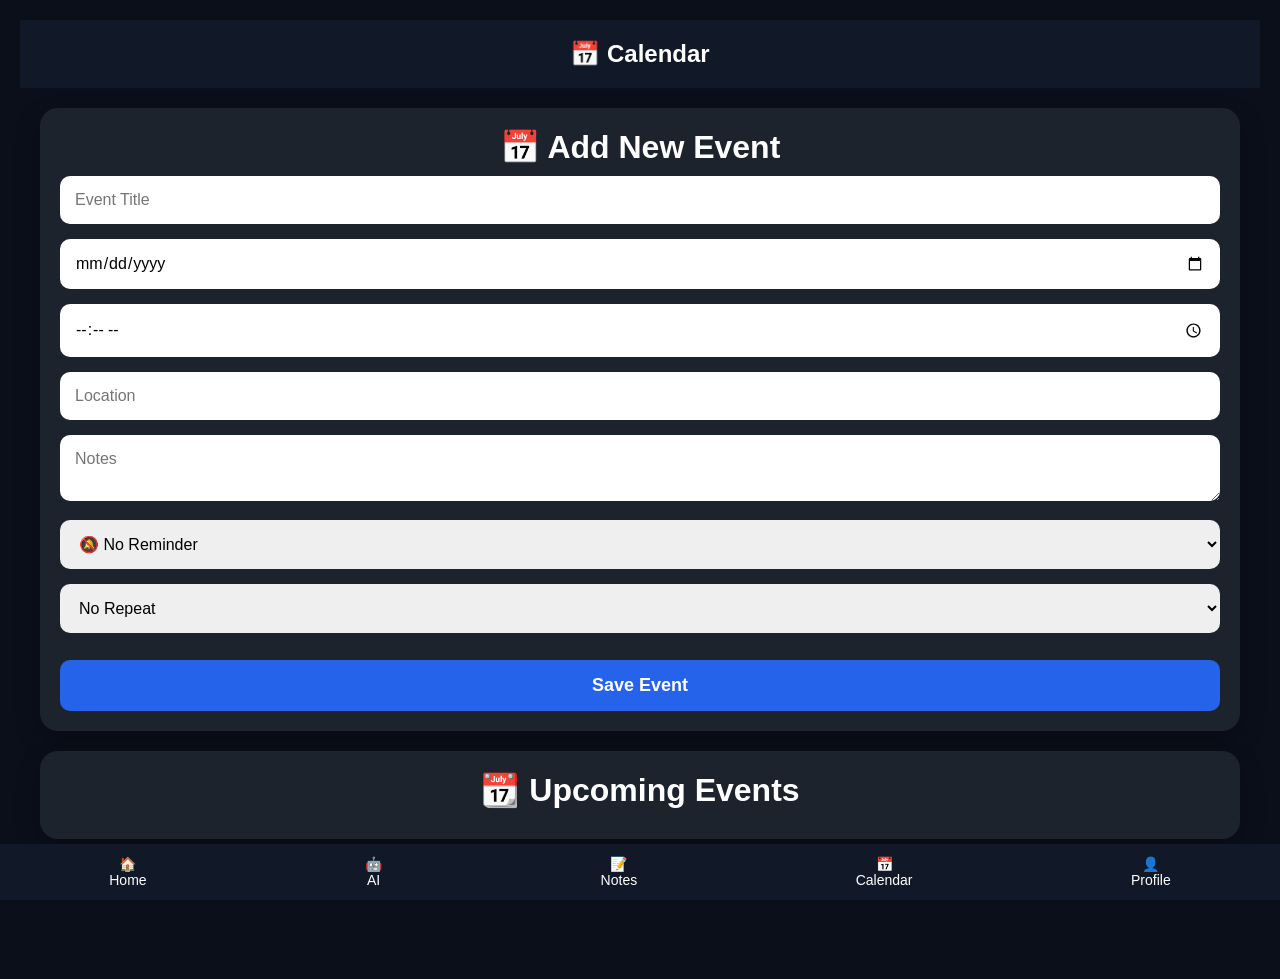
==== calendar.html @ 16aede97 "Fix CSS syntax for input, textarea, and select" ====
<!DOCTYPE html>
<html lang="en">
<head>
<meta charset="UTF-8">
<meta name="viewport" content="width=device-width, initial-scale=1.0">
<title>Calendar - AI Life Assistant</title>

<link rel="stylesheet" href="style.css">

<style>
body{
    margin:0;
    font-family:Arial,sans-serif;
    background:#0B0F1A;
    color:white;
    padding-bottom:100px;
}

header{
    background:#111827;
    padding:20px;
    text-align:center;
    font-size:24px;
    font-weight:bold;
}

.container{
    padding:20px;
}

input,
textarea,
select{
    width:100%;
    padding:15px;
    margin-bottom:15px;
    border:none;
    border-radius:10px;
    font-size:16px;
    box-sizing:border-box;

}

button{
    width:100%;
    padding:15px;
    background:#2563EB;
    color:white;
    border:none;
    border-radius:10px;
    font-size:18px;
    cursor:pointer;
}

button:hover{
    background:#1D4ED8;
}

.event{
    background:#1F2937;
    padding:15px;
    margin-top:15px;
    border-radius:10px;
}
</style>
</head>

<body>

<header>
    📅 Calendar
</header>

<div class="container">

    <div class="card">

        <h2>📅 Add New Event</h2>

        <input
            type="text"
            id="eventTitle"
            placeholder="Event Title">

        <input
            type="date"
            id="eventDate">

        <input
            type="time"
            id="eventTime">

        <input
            type="text"
            id="eventLocation"
            placeholder="Location">

        <textarea
            id="eventNotes"
            placeholder="Notes"></textarea>

        <select id="eventReminder">
            <option value="none">🔕 No Reminder</option>
            <option value="10">10 Minutes Before</option>
            <option value="30">30 Minutes Before</option>
            <option value="60">1 Hour Before</option>
            <option value="1440">1 Day Before</option>
        </select>

        <select id="eventRepeat">
            <option value="none">No Repeat</option>
            <option value="daily">Daily</option>
            <option value="weekly">Weekly</option>
            <option value="monthly">Monthly</option>
            <option value="yearly">Yearly</option>
        </select>

        <button onclick="addEvent()">
            Save Event
        </button>

    </div>

    <div class="card">

        <h2>📆 Upcoming Events</h2>

        <ul id="eventList"></ul>

    </div>

</div>

<div class="navbar">
    <a href="dashboard.html">🏠<br>Home</a>
    <a href="chat.html">🤖<br>AI</a>
    <a href="notes.html">📝<br>Notes</a>
    <a href="calendar.html">📅<br>Calendar</a>
    <a href="profile.html">👤<br>Profile</a>
</div>

<script>

let events = JSON.parse(localStorage.getItem("events")) || [];

const eventList = document.getElementById("eventList");

renderEvents();

function addEvent() {

    const title = document.getElementById("eventTitle").value.trim();
    const date = document.getElementById("eventDate").value;
    const time = document.getElementById("eventTime").value;
    const location = document.getElementById("eventLocation").value.trim();
    const notes = document.getElementById("eventNotes").value.trim();
    const reminder = document.getElementById("eventReminder").value;
    const repeat = document.getElementById("eventRepeat").value;

    if (title === "" || date === "") {
        alert("Please enter an Event Title and Date.");
        return;
    }

    events.push({
        title: title,
        date: date,
        time: time,
        location: location,
        notes: notes,
        reminder: reminder,
        repeat: repeat
    });

    localStorage.setItem("events", JSON.stringify(events));

    renderEvents();

    document.getElementById("eventTitle").value = "";
    document.getElementById("eventDate").value = "";
    document.getElementById("eventTime").value = "";
    document.getElementById("eventLocation").value = "";
    document.getElementById("eventNotes").value = "";
    document.getElementById("eventReminder").value = "none";
    document.getElementById("eventRepeat").value = "none";
}

function renderEvents() {

    eventList.innerHTML = "";

    events.forEach((event, index) => {

        const li = document.createElement("li");

        li.innerHTML = `
            <strong>${event.title}</strong><br>
            📅 ${event.date}
            ${event.time ? "<br>🕒 " + event.time : ""}
            ${event.location ? "<br>📍 " + event.location : ""}
            ${event.notes ? "<br>📝 " + event.notes : ""}
            <br><br>
            <button onclick="deleteEvent(${index})">🗑️ Delete</button>
        `;

        eventList.appendChild(li);

    });

}

function deleteEvent(index) {

    events.splice(index, 1);

    localStorage.setItem("events", JSON.stringify(events));

    renderEvents();

}

</script>

</body>
</html>
---- style.css ----
*{
    margin:0;
    padding:0;
    box-sizing:border-box;
    font-family:Arial, sans-serif;
}

/* Body */
body{
    background:#0B0F1A;
    color:white;
    padding:20px;
    padding-bottom:120px;
}

/* Header */
.header{
    text-align:center;
    margin-bottom:20px;
}

.header h1{
    font-size:28px;
    margin:0;
}

.header p{
    color:#9CA3AF;
    margin-top:5px;
}

/* Navigation Bar */
.navbar{
    position:fixed;
    bottom:0;
    left:0;
    width:100%;
    background:#111827;
    display:flex;
    justify-content:space-around;
    align-items:center;
    padding:12px 0;
    z-index:1000;
}

.navbar a{
    color:white;
    text-decoration:none;
    text-align:center;
    font-size:14px;
}

/* Cards */
.card{
    background:#1D232D;
    border-radius:18px;
    padding:20px;
    margin-bottom:20px;
    text-align:center;
    box-shadow:0 10px 25px rgba(0,0,0,.25);
    transition:0.3s;
}

.card:hover{
    transform:translateY(-5px);
}

.card h2{
    font-size:32px;
    margin-bottom:10px;
}

.card h3{
    font-size:28px;
    color:#3B82F6;
    margin-bottom:10px;
}

.card p{
    color:#B5C0D0;
    margin:0;
}

/* Summary Cards */
.summary{
    display:grid;
    grid-template-columns:repeat(3,1fr);
    gap:15px;
    margin:20px 0;
}

.summary .card{
    margin-bottom:0;
}

/* Feature Grid */
.grid{
    display:grid;
    grid-template-columns:repeat(2,1fr);
    gap:15px;
    margin-top:20px;
}

.box{
    background:#1D232D;
    padding:20px;
    border-radius:15px;
    text-align:center;
    font-size:18px;
}

/* Buttons */
button,
.button{
    display:block;
    width:100%;
    background:#3B82F6;
    color:white;
    border:none;
    padding:14px;
    border-radius:12px;
    cursor:pointer;
    font-size:16px;
    font-weight:bold;
    text-decoration:none;
    margin-top:12px;
}

button:hover,
.button:hover{
    background:#2563EB;
}

/* Search */
#search{
    width:100%;
    padding:14px;
    border:none;
    border-radius:12px;
    font-size:16px;
    margin-top:15px;
}

/* Date */
#todayDate{
    font-size:18px;
    color:#60A5FA;
    font-weight:bold;
}
#taskInput{
    width:100%;
    padding:14px;
    border:none;
    border-radius:12px;
    font-size:16px;
    margin-bottom:15px;
    box-sizing:border-box;
    background:#fff;
    color:#000;
}

#taskList{
    list-style:none;
    padding:0;
    margin-top:20px;
}

#taskList li{
    background:#1F2937;
    padding:14px;
    border-radius:10px;
    margin-bottom:10px;
    cursor:pointer;
    transition:0.3s;
}

#taskList li:hover{
    background:#374151;
}
/* Progress Bar */

.progress{
    width:100%;
    height:18px;
    background:#374151;
    border-radius:20px;
    overflow:hidden;
    margin-top:15px;
}

#progressBar{
    width:0%;
    height:100%;
    background:#3B82F6;
    transition:.5s;
}

#progressText{
    margin-top:10px;
    font-size:16px;
    color:#9CA3AF;
}
#taskList li{

    display:flex;

    justify-content:space-between;

    align-items:center;

    background:#1F2937;

    padding:14px;

    border-radius:12px;

    margin-bottom:10px;

}

.deleteBtn{

    width:auto;

    margin:0;

    padding:8px 12px;

    background:#EF4444;

    border:none;

    border-radius:8px;

    cursor:pointer;

}

.deleteBtn:hover{

    background:#DC2626;

}
.progress{
    width:100%;
    height:20px;
    background:#374151;
    border-radius:20px;
    overflow:hidden;
    margin:15px 0;
}

#progressBar{
    width:0%;
    height:100%;
    background:#22C55E;
    transition:width .5s ease;
}
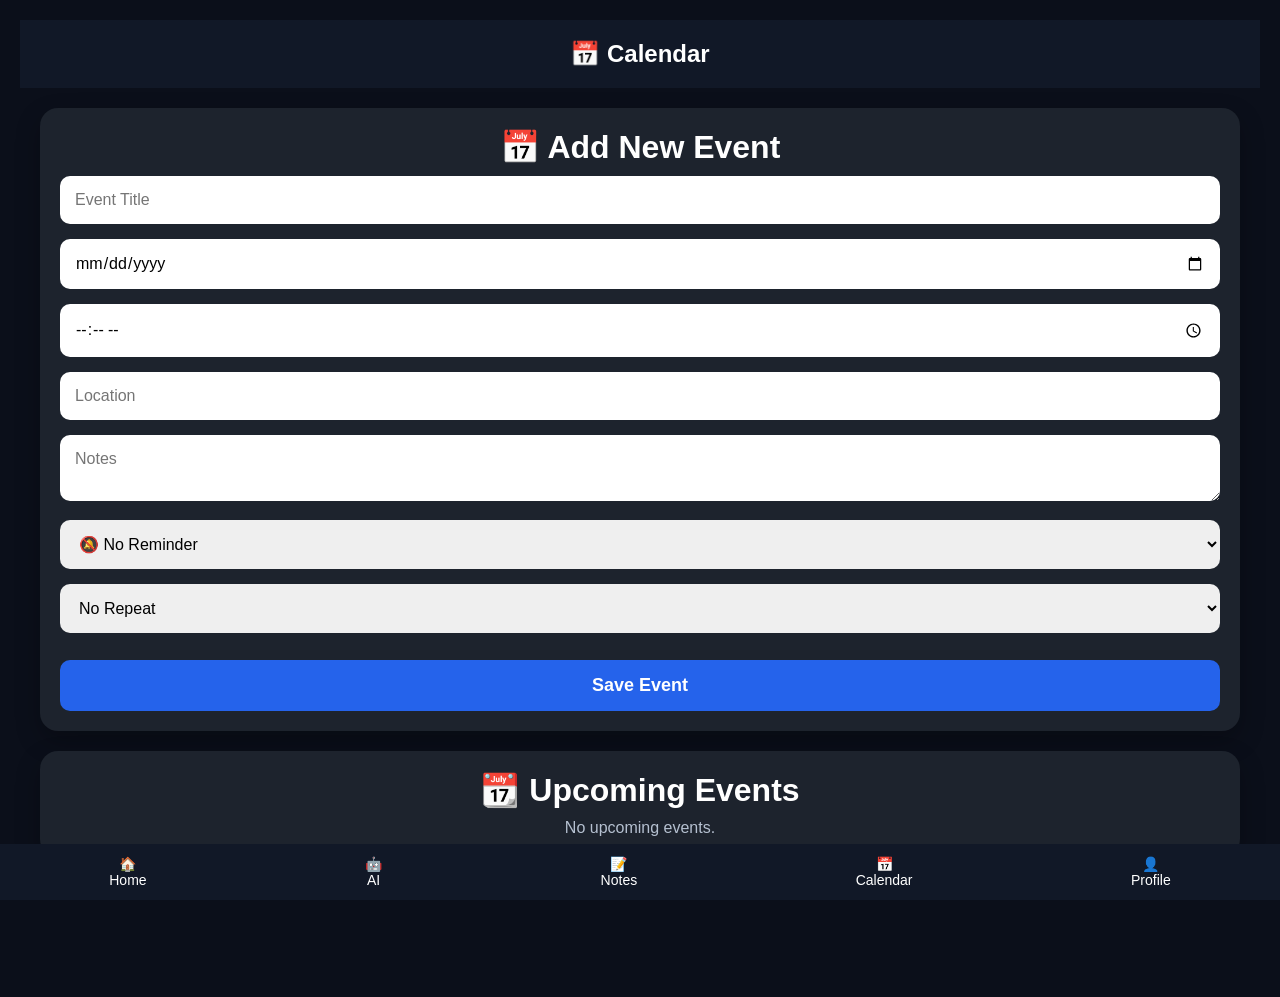
==== commit 3c49d0ca: "Update calendar.html" ====
--- a/calendar.html
+++ b/calendar.html
@@ -188,10 +188,14 @@
 function renderEvents() {
 
     eventList.innerHTML = "";
-
+if (events.length === 0) {
+    eventList.innerHTML = "<p>No upcoming events.</p>";
+    return;
+}
     events.forEach((event, index) => {
 
-        const li = document.createElement("li");
+        const li = document.createElement("div");
+li.className = "event";
 
         li.innerHTML = `
             <strong>${event.title}</strong><br>
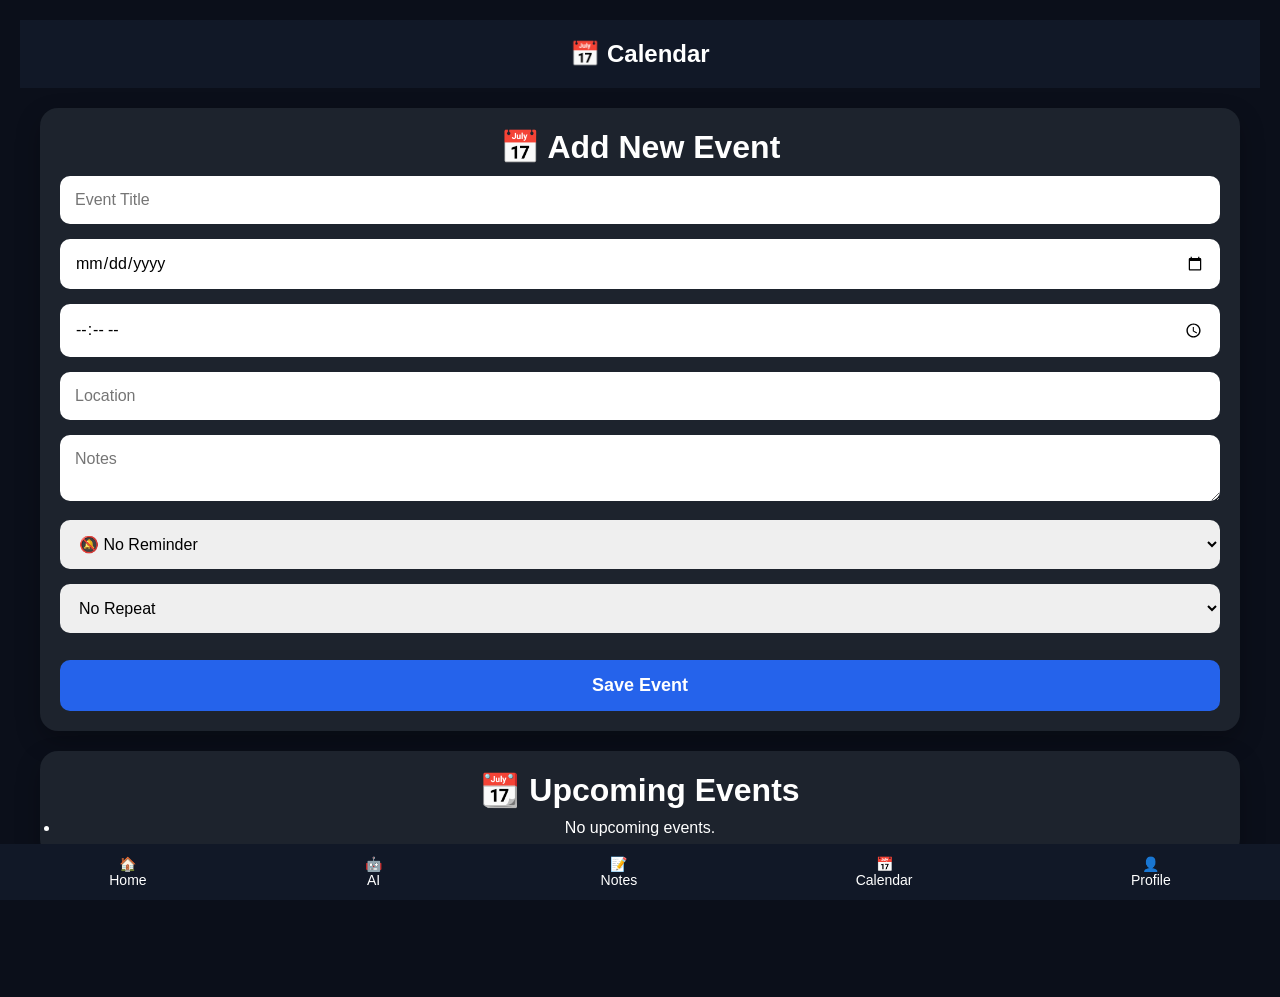
==== commit 26b6f40a: "Update calendar.html" ====
--- a/calendar.html
+++ b/calendar.html
@@ -116,8 +116,8 @@
         </select>
 
         <button onclick="addEvent()">
-            Save Event
-        </button>
+    Save Event
+</button>
 
     </div>
 
@@ -145,6 +145,7 @@
 
 const eventList = document.getElementById("eventList");
 
+// Load events when page opens
 renderEvents();
 
 function addEvent() {
@@ -162,7 +163,7 @@
         return;
     }
 
-    events.push({
+    const newEvent = {
         title: title,
         date: date,
         time: time,
@@ -170,12 +171,15 @@
         notes: notes,
         reminder: reminder,
         repeat: repeat
-    });
+    };
+
+    events.push(newEvent);
 
     localStorage.setItem("events", JSON.stringify(events));
 
     renderEvents();
 
+    // Clear form
     document.getElementById("eventTitle").value = "";
     document.getElementById("eventDate").value = "";
     document.getElementById("eventTime").value = "";
@@ -183,19 +187,25 @@
     document.getElementById("eventNotes").value = "";
     document.getElementById("eventReminder").value = "none";
     document.getElementById("eventRepeat").value = "none";
+
+    alert("✅ Event saved successfully!");
+
 }
 
 function renderEvents() {
 
     eventList.innerHTML = "";
-if (events.length === 0) {
-    eventList.innerHTML = "<p>No upcoming events.</p>";
-    return;
-}
-    events.forEach((event, index) => {
-
-        const li = document.createElement("div");
-li.className = "event";
+
+    if (events.length === 0) {
+        eventList.innerHTML = "<li>No upcoming events.</li>";
+        return;
+    }
+
+    events.forEach(function(event, index){
+
+        const li = document.createElement("li");
+
+        li.className = "event";
 
         li.innerHTML = `
             <strong>${event.title}</strong><br>
@@ -204,7 +214,10 @@
             ${event.location ? "<br>📍 " + event.location : ""}
             ${event.notes ? "<br>📝 " + event.notes : ""}
             <br><br>
-            <button onclick="deleteEvent(${index})">🗑️ Delete</button>
+
+            <button onclick="deleteEvent(${index})">
+                🗑️ Delete
+            </button>
         `;
 
         eventList.appendChild(li);
@@ -213,16 +226,20 @@
 
 }
 
-function deleteEvent(index) {
-
-    events.splice(index, 1);
-
-    localStorage.setItem("events", JSON.stringify(events));
-
-    renderEvents();
-
-}
-
+function deleteEvent(index){
+
+    if(confirm("Delete this event?")){
+
+        events.splice(index,1);
+
+        localStorage.setItem("events", JSON.stringify(events));
+
+        renderEvents();
+
+    }
+    
+}
+    
 </script>
 
 </body>
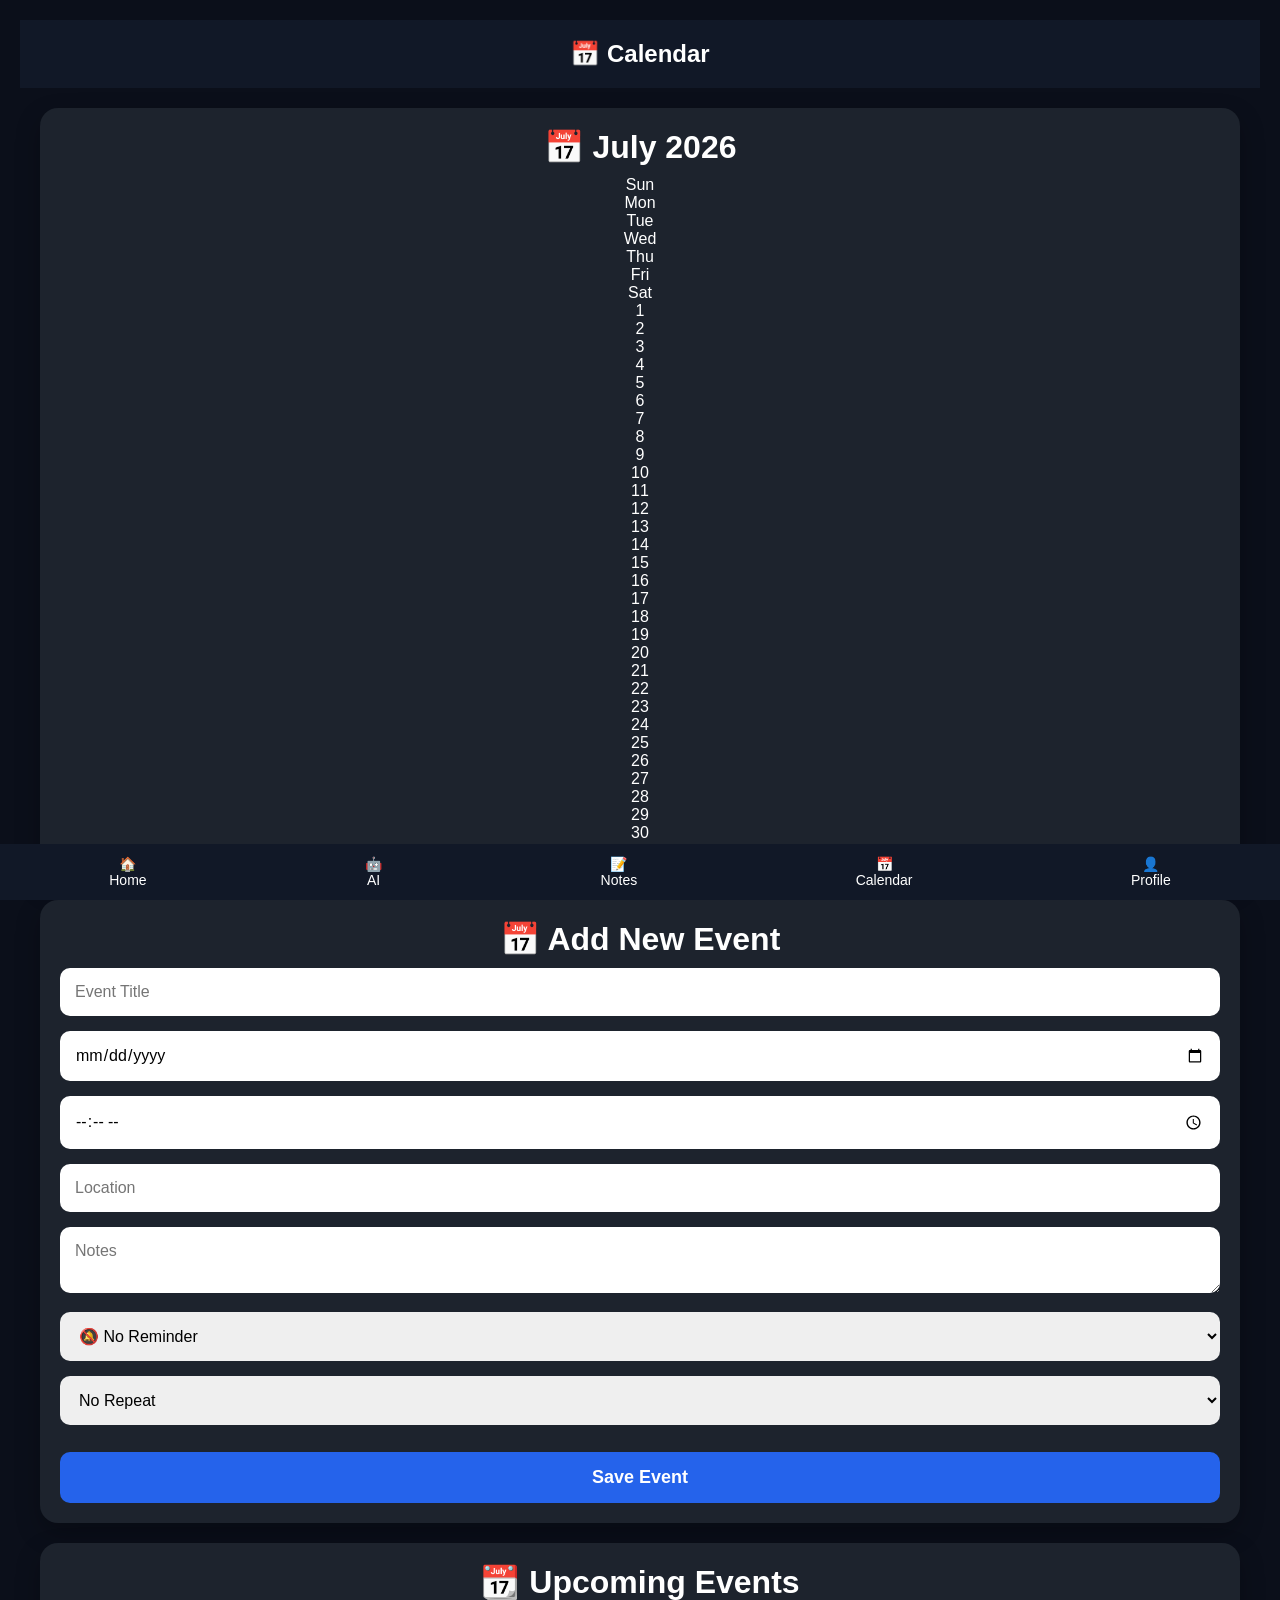
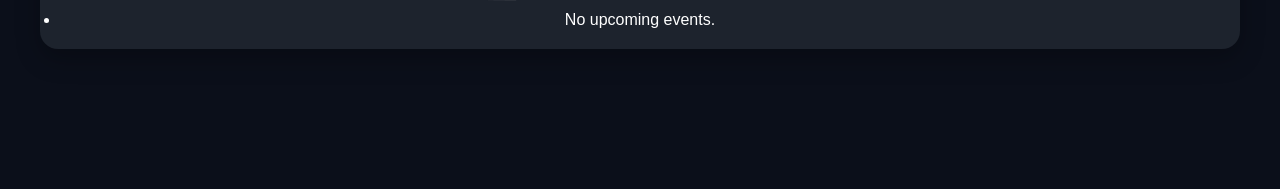
==== commit 38fc2119: "Update calendar.html" ====
--- a/calendar.html
+++ b/calendar.html
@@ -72,7 +72,62 @@
 </header>
 
 <div class="container">
-
+<div class="card">
+
+    <h2>📅 July 2026</h2>
+
+    <div class="calendar-grid">
+
+        <div class="day-name">Sun</div>
+        <div class="day-name">Mon</div>
+        <div class="day-name">Tue</div>
+        <div class="day-name">Wed</div>
+        <div class="day-name">Thu</div>
+        <div class="day-name">Fri</div>
+        <div class="day-name">Sat</div>
+
+        <div class="day empty"></div>
+        <div class="day empty"></div>
+
+        <div class="day">1</div>
+        <div class="day">2</div>
+        <div class="day">3</div>
+        <div class="day">4</div>
+        <div class="day">5</div>
+
+        <div class="day">6</div>
+        <div class="day">7</div>
+        <div class="day">8</div>
+        <div class="day">9</div>
+        <div class="day">10</div>
+        <div class="day">11</div>
+        <div class="day">12</div>
+
+        <div class="day">13</div>
+        <div class="day">14</div>
+        <div class="day">15</div>
+        <div class="day">16</div>
+        <div class="day">17</div>
+        <div class="day">18</div>
+        <div class="day">19</div>
+
+        <div class="day">20</div>
+        <div class="day">21</div>
+        <div class="day">22</div>
+        <div class="day">23</div>
+        <div class="day">24</div>
+        <div class="day">25</div>
+        <div class="day">26</div>
+
+        <div class="day">27</div>
+        <div class="day">28</div>
+        <div class="day">29</div>
+        <div class="day">30</div>
+        <div class="day">31</div>
+
+    </div>
+
+</div>
     <div class="card">
 
         <h2>📅 Add New Event</h2>
--- a/style.css
+++ b/style.css
@@ -135,11 +135,19 @@
 /* Search */
 #search{
     width:100%;
-    padding:14px;
+    height:65px;
+    padding:0 22px;
     border:none;
-    border-radius:12px;
-    font-size:16px;
-    margin-top:15px;
+    border-radius:18px;
+    font-size:22px;
+    background:white;
+    color:#111;
+    outline:none;
+    display:block;
+}
+
+.search-card{
+    padding:25px;
 }
 
 /* Date */
@@ -257,3 +265,304 @@
     background:#22C55E;
     transition:width .5s ease;
 }
+/* ===========================
+   Sidebar Menu
+=========================== */
+
+.menu-btn{
+    position:absolute;
+    top:20px;
+    left:20px;
+    font-size:28px;
+    cursor:pointer;
+    color:white;
+}
+
+.side-menu{
+    position:fixed;
+    top:0;
+    left:-280px;
+    width:280px;
+    height:100%;
+    background:#111827;
+    padding:25px;
+    transition:0.35s;
+    z-index:2000;
+    overflow-y:auto;
+    box-shadow:5px 0 20px rgba(0,0,0,.4);
+}
+
+.side-menu h2{
+    margin-top:40px;
+    margin-bottom:30px;
+    color:#3B82F6;
+}
+
+.side-menu a{
+    display:block;
+    color:white;
+    text-decoration:none;
+    padding:15px;
+    margin:8px 0;
+    border-radius:12px;
+    transition:.3s;
+    font-size:18px;
+}
+
+.side-menu a:hover{
+    background:#2563EB;
+}
+
+.close-btn{
+    position:absolute;
+    top:20px;
+    right:20px;
+    font-size:28px;
+    cursor:pointer;
+}
+.topbar{
+    display:flex;
+    justify-content:space-between;
+    align-items:center;
+    margin-bottom:20px;
+}
+
+#menuBtn{
+    width:55px;
+    height:55px;
+    border-radius:12px;
+    font-size:28px;
+    background:#1D232D;
+    border:none;
+    color:white;
+}
+
+.profileIcon{
+    width:55px;
+    height:55px;
+    border-radius:50%;
+    background:#2563EB;
+    display:flex;
+    align-items:center;
+    justify-content:center;
+    font-size:24px;
+}
+
+.topInfo{
+    text-align:center;
+    margin-bottom:20px;
+}
+
+.topInfo p{
+    font-size:20px;
+    margin:6px 0;
+    color:#60A5FA;
+}
+
+.welcome{
+    text-align:center;
+    margin-bottom:30px;
+}
+
+.welcome h1{
+    #welcomeTitle{
+    font-size:48px;
+    font-weight:700;
+    line-height:1.2;
+    margin-top:15px;
+    margin-bottom:10px;
+}
+}
+
+.welcome p{
+    color:#B0B8C5;
+    font-size:18px;
+}
+.side-menu{
+    left:-300px;
+    transition:0.3s ease;
+}
+
+.side-menu.active{
+    left:0;
+}
+.profile-btn{
+    width:70px;
+    height:70px;
+    background:#2563EB;
+    border-radius:50%;
+    display:flex;
+    justify-content:center;
+    align-items:center;
+    font-size:34px;
+    color:white;
+    text-decoration:none;
+    box-shadow:0 5px 20px rgba(37,99,235,.4);
+}
+.top-bar{
+    display:flex;
+    justify-content:flex-start;
+    align-items:center;
+    margin-bottom:25px;
+}
+
+.menu-btn{
+    width:70px;
+    height:70px;
+    border:none;
+    border-radius:20px;
+    background:#1D232D;
+    color:white;
+    font-size:34px;
+}
+
+.clock-section{
+    text-align:center;
+    margin-bottom:30px;
+}
+
+#todayDate{
+    color:#5B8DFF;
+    font-size:26px;
+    font-weight:bold;
+}
+
+#currentTime{
+    color:white;
+    font-size:48px;
+    margin-top:10px;
+    font-weight:bold;
+}
+
+.welcome{
+    text-align:center;
+    margin-bottom:35px;
+}
+
+.welcome h1{
+    font-size:52px;
+    margin-bottom:15px;
+}
+
+.welcome p{
+    color:#AAB4C5;
+    font-size:23px;
+    line-height:1.5;
+}
+.box{
+    background:#1D232D;
+    border-radius:18px;
+    padding:25px;
+    text-align:center;
+    text-decoration:none;
+    color:white;
+    font-size:18px;
+    transition:.3s;
+}
+
+.box:hover{
+    background:#2563EB;
+    transform:translateY(-5px);
+}
+/* Quick Actions */
+
+.quick-grid{
+    display:grid;
+    grid-template-columns:repeat(2,1fr);
+    gap:18px;
+    margin-top:20px;
+}
+
+.quick-box{
+    background:#111827;
+    border-radius:20px;
+    padding:30px 20px;
+    text-align:center;
+    text-decoration:none;
+    color:white;
+    font-size:36px;
+    transition:.3s;
+}
+
+.quick-box span{
+    display:block;
+    margin-top:12px;
+    font-size:18px;
+    font-weight:bold;
+}
+
+.quick-box:hover{
+    background:#2563EB;
+    transform:translateY(-5px);
+}
+.profile-avatar{
+
+    width:120px;
+
+    height:120px;
+
+    border-radius:50%;
+
+    background:#2563EB;
+
+    margin:20px auto;
+
+    display:flex;
+
+    justify-content:center;
+
+    align-items:center;
+
+    font-size:60px;
+
+    color:white;
+
+}
+/* Light Mode */
+
+.light-mode{
+
+    background:#F3F4F6;
+
+    color:#111827;
+
+}
+
+.light-mode .card{
+
+    background:white;
+
+    color:#111827;
+
+}
+
+.light-mode .navbar{
+
+    background:white;
+
+}
+
+.light-mode .navbar a{
+
+    color:#111827;
+
+}
+#notificationBox{
+
+    text-align:left;
+
+    margin-top:15px;
+
+}
+
+#notificationBox p{
+
+    background:#111827;
+
+    padding:12px;
+
+    border-radius:10px;
+
+    margin-bottom:10px;
+
+}
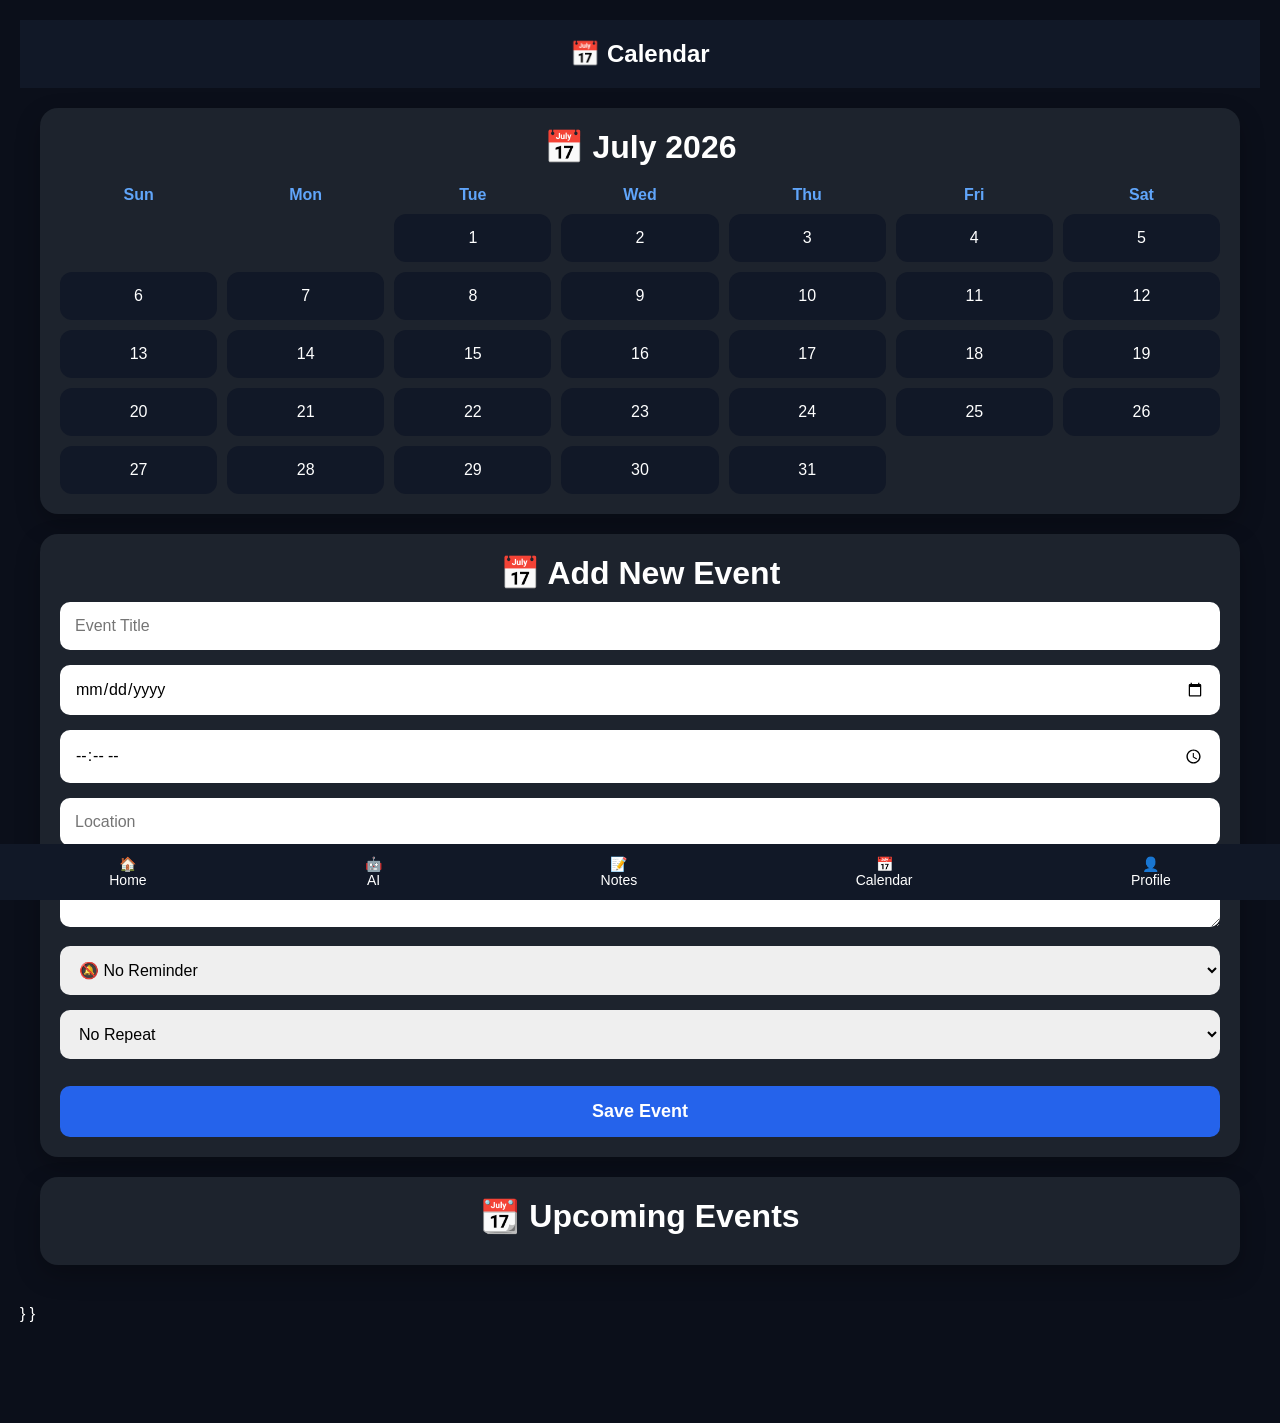
==== commit 124a2888: "Update calendar.html" ====
--- a/calendar.html
+++ b/calendar.html
@@ -194,108 +194,9 @@
     <a href="profile.html">👤<br>Profile</a>
 </div>
 
-<script>
-
-let events = JSON.parse(localStorage.getItem("events")) || [];
-
-const eventList = document.getElementById("eventList");
-
-// Load events when page opens
-renderEvents();
-
-function addEvent() {
-
-    const title = document.getElementById("eventTitle").value.trim();
-    const date = document.getElementById("eventDate").value;
-    const time = document.getElementById("eventTime").value;
-    const location = document.getElementById("eventLocation").value.trim();
-    const notes = document.getElementById("eventNotes").value.trim();
-    const reminder = document.getElementById("eventReminder").value;
-    const repeat = document.getElementById("eventRepeat").value;
-
-    if (title === "" || date === "") {
-        alert("Please enter an Event Title and Date.");
-        return;
-    }
-
-    const newEvent = {
-        title: title,
-        date: date,
-        time: time,
-        location: location,
-        notes: notes,
-        reminder: reminder,
-        repeat: repeat
-    };
-
-    events.push(newEvent);
-
-    localStorage.setItem("events", JSON.stringify(events));
-
-    renderEvents();
-
-    // Clear form
-    document.getElementById("eventTitle").value = "";
-    document.getElementById("eventDate").value = "";
-    document.getElementById("eventTime").value = "";
-    document.getElementById("eventLocation").value = "";
-    document.getElementById("eventNotes").value = "";
-    document.getElementById("eventReminder").value = "none";
-    document.getElementById("eventRepeat").value = "none";
-
-    alert("✅ Event saved successfully!");
-
-}
-
-function renderEvents() {
-
-    eventList.innerHTML = "";
-
-    if (events.length === 0) {
-        eventList.innerHTML = "<li>No upcoming events.</li>";
-        return;
-    }
-
-    events.forEach(function(event, index){
-
-        const li = document.createElement("li");
-
-        li.className = "event";
-
-        li.innerHTML = `
-            <strong>${event.title}</strong><br>
-            📅 ${event.date}
-            ${event.time ? "<br>🕒 " + event.time : ""}
-            ${event.location ? "<br>📍 " + event.location : ""}
-            ${event.notes ? "<br>📝 " + event.notes : ""}
-            <br><br>
-
-            <button onclick="deleteEvent(${index})">
-                🗑️ Delete
-            </button>
-        `;
-
-        eventList.appendChild(li);
-
-    });
-
-}
-
-function deleteEvent(index){
-
-    if(confirm("Delete this event?")){
-
-        events.splice(index,1);
-
-        localStorage.setItem("events", JSON.stringify(events));
-
-        renderEvents();
-
     }
     
-}
-    
-</script>
-
+ }   
+<script src="calendar.js"></script>
 </body>
 </html>
--- a/style.css
+++ b/style.css
@@ -359,25 +359,7 @@
     color:#60A5FA;
 }
 
-.welcome{
-    text-align:center;
-    margin-bottom:30px;
-}
-
-.welcome h1{
-    #welcomeTitle{
-    font-size:48px;
-    font-weight:700;
-    line-height:1.2;
-    margin-top:15px;
-    margin-bottom:10px;
-}
-}
-
-.welcome p{
-    color:#B0B8C5;
-    font-size:18px;
-}
+
 .side-menu{
     left:-300px;
     transition:0.3s ease;
@@ -401,9 +383,10 @@
 }
 .top-bar{
     display:flex;
-    justify-content:flex-start;
+    justify-content:space-between;
     align-items:center;
     margin-bottom:25px;
+
 }
 
 .menu-btn{
@@ -566,3 +549,67 @@
     margin-bottom:10px;
 
 }
+/* Calendar Grid */
+
+.calendar-grid{
+
+    display:grid;
+
+    grid-template-columns:repeat(7,1fr);
+
+    gap:10px;
+
+    margin-top:20px;
+
+}
+
+.day-name{
+
+    text-align:center;
+
+    font-weight:bold;
+
+    color:#60A5FA;
+
+}
+
+.day{
+
+    background:#111827;
+
+    border-radius:12px;
+
+    padding:15px 0;
+
+    text-align:center;
+
+    cursor:pointer;
+
+    transition:.3s;
+
+}
+
+.day:hover{
+
+    background:#2563EB;
+
+    transform:scale(1.05);
+
+}
+
+.empty{
+
+    background:transparent;
+
+    cursor:default;
+
+}
+#dailyBrief{
+
+    text-align:left;
+
+    line-height:1.8;
+
+    font-size:16px;
+
+}
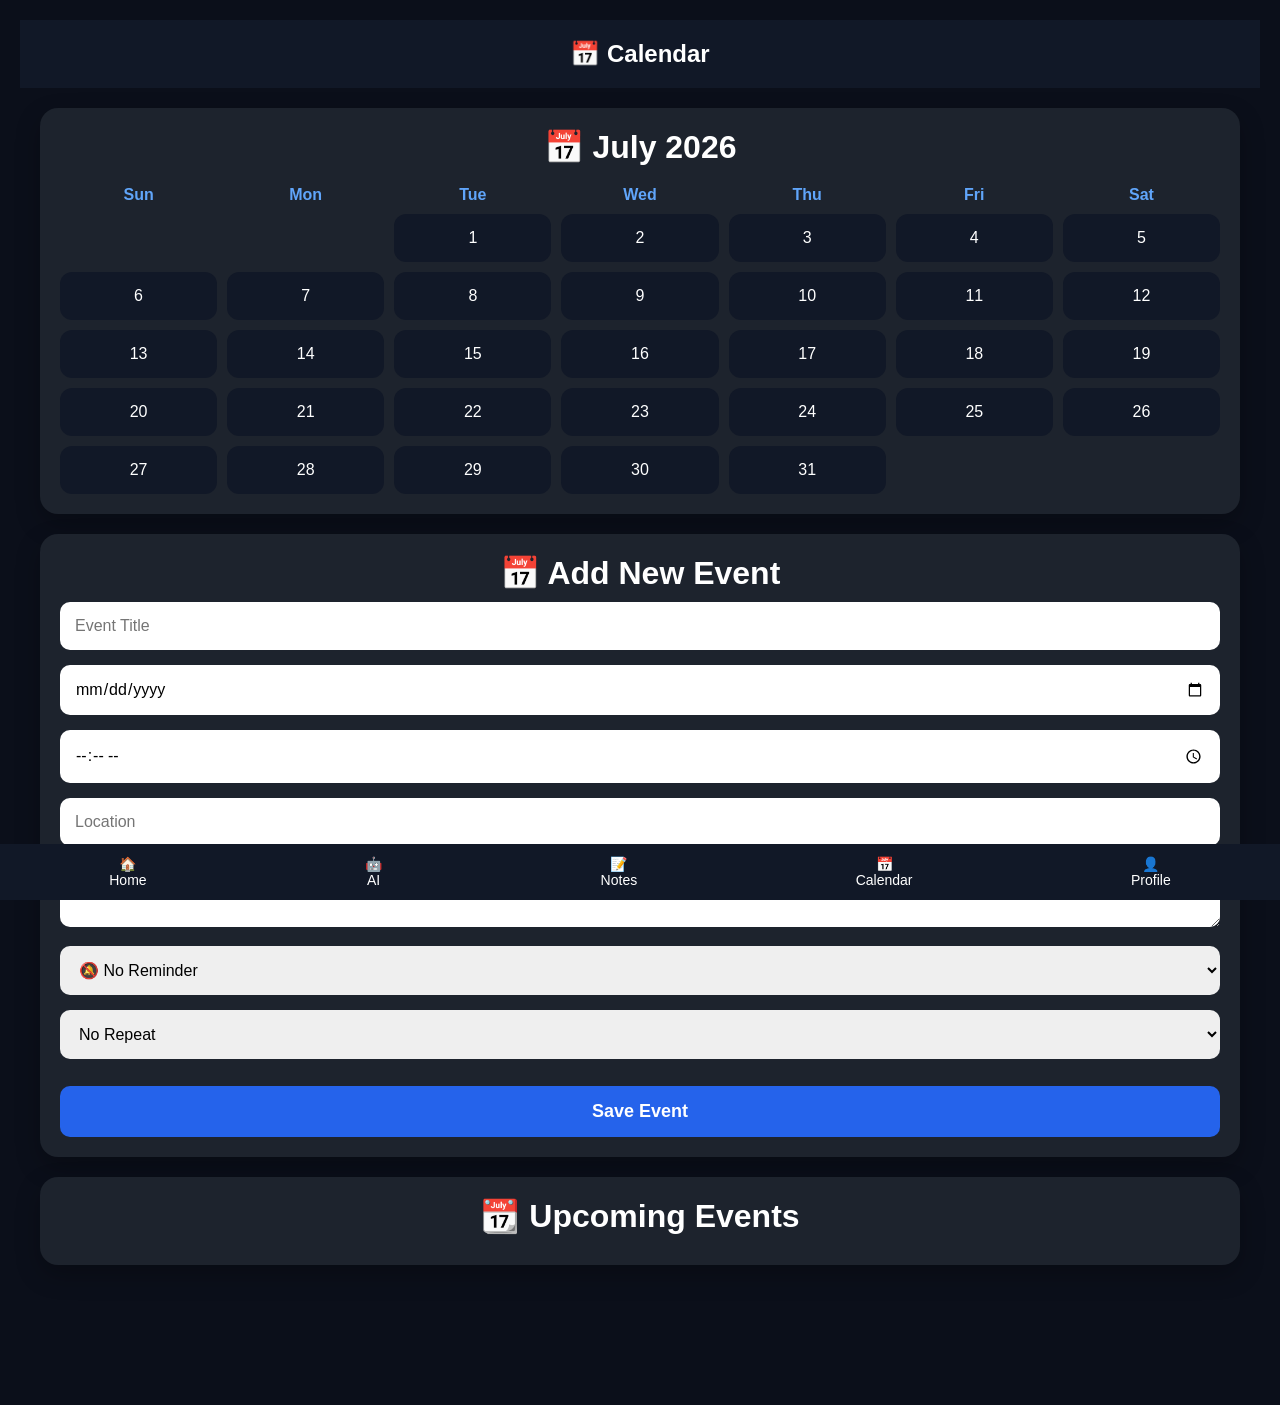
==== commit 83e2a351: "Remove unnecessary closing braces in calendar.html" ====
--- a/calendar.html
+++ b/calendar.html
@@ -194,9 +194,7 @@
     <a href="profile.html">👤<br>Profile</a>
 </div>
 
-    }
-    
- }   
+  
 <script src="calendar.js"></script>
 </body>
 </html>
